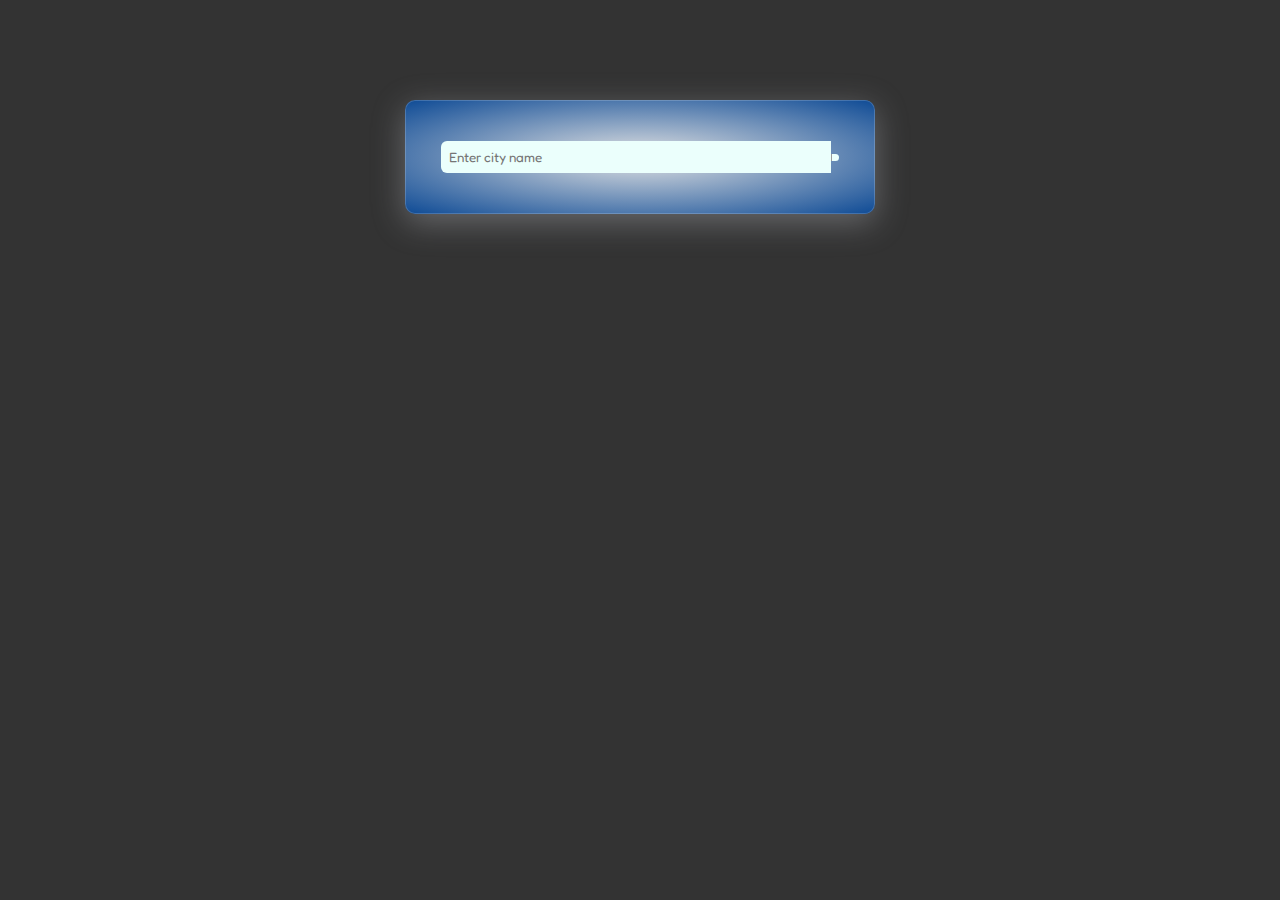
==== index.html @ 28a9e66c "Rename weather.html to index.html" ====
<!DOCTYPE html>
<html lang="en">
<head>
    <meta charset="UTF-8">
    <meta name="viewport" content="width=device-width, initial-scale=1.0">
    <link rel="stylesheet" href="https://cdnjs.cloudflare.com/ajax/libs/font-awesome/6.5.1/css/all.min.css"
        integrity="sha512-DTOQO9RWCH3ppGqcWaEA1BIZOC6xxalwEsw9c2QQeAIftl+Vegovlnee1c9QX4TctnWMn13TZye+giMm8e2LwA=="
        crossorigin="anonymous" referrerpolicy="no-referrer" />
    <link rel="stylesheet" href="weather.css">
    <title>Document</title>

</head>
<body>
    <div class="card">
        <div class="search">
            <input type="text" class="searchTerm" placeholder="Enter city name" spellcheck="false">
            <button type="button" class="searchButton">
                <i class="fa fa-search"></i>
            </button>
        </div>
        <div class="error">
            <p>This is a invalid city name</p>
        </div>

        <div class="weather">

            <img src="images/clear.png" class="weather-icon">
            <h1 class="temp">26°C</h1>
            <h3 class="city">Manila</h3>

                <div class="details">
                    <div class="col">
                        <img src="/images/humidity.png">
                        <div>
                            <p class="humidity">50%</p>
                            <p>Humidity</p>
                        </div>
                    </div>

                    <div class="col">
                        <img src="/images/wind.png">
                        <div>
                            <p class="wind">15km/h</p>
                            <p>Wind Speed</p>
                        </div>
                    </div>
                </div>
        </div>

        

    </div>
    </div>

    <script>
        const apiKey = "c14456dc13eec9a228f8e947c1c59892";
        const apiUrl = "https://api.openweathermap.org/data/2.5/weather?&units=metric&q=";
        
        const search = document.querySelector('.search input');
        const searchButton = document.querySelector('.searchButton');
        const weatherIcon = document.querySelector('.weather-icon');

        async function checkWeather(city){
            const response = await fetch(apiUrl + city + `&appid=${apiKey}`)

            if (response.status == 404) {
                document.querySelector(".error").style.display = "block";
                document.querySelector(".weather").style.display = "none";
            } else {
                var data = await response.json();
                        
                console.log(data);

                document.querySelector(".city").innerHTML = data.name;
                document.querySelector(".temp").innerHTML = Math.round(data.main.temp) + "°C";
                document.querySelector(".humidity").innerHTML = data.main.humidity + "%";
                document.querySelector(".wind").innerHTML = data.wind.speed + "km/h";


                if(data.weather[0].main== "Clouds"){
                    weatherIcon.src = "images/clouds.png";
                }else if(data.weather[0].main == "Clear"){
                    weatherIcon.src = "images/clear.png";
                }else if(data.weather[0].main == "Rain"){
                    weatherIcon.src = "images/rain.png";
                }else if(data.weather[0].main == "Mist"){
                    weatherIcon.src = "images/mist.png"
                }else if(data.weather[0].main == "Drizzle"){
                    weatherIcon.src = "images/drizzle.png"
                }else if(data.weather[0].main == "Thunderstorm"){
                    weatherIcon.src = "images/thunderstorm.png"
                }else if(data.weather[0].main == "Snow"){
                    weatherIcon.src = "images/snow.png"
                }   

                document.querySelector(".weather").style.display = "block"
                document.querySelector(".error").style.display = "none";
            }

        }
        
        searchButton.addEventListener('click', () => {
            checkWeather(search.value);
        })
        
        button
        
        search.addEventListener('keyup', (e) => {
            if (e.keyCode === 13) {
                checkWeather(search.value);
            }
        })






        




    </script>

</body>
</html>
---- weather.css ----
@import url('https://fonts.googleapis.com/css2?family=Dhurjati&family=Fredoka:wght@500&display=swap');

*{
    margin: 0;
    padding: 0;
    box-sizing: border-box;
    font-family: 'Fredoka';
}
body{
    background: #333;
}
.card{
    width: 90%;
    max-width: 470px;
    background: radial-gradient(#e3e3e3, #104c96)  ;
    box-shadow: 0 8px 32px 0 rgba(199, 200, 208, 0.37);
    backdrop-filter: blur(6.5px);
    -webkit-backdrop-filter: blur(6.5px);
    border-radius: 10px;
    border: 1px solid rgba(255, 255, 255, 0.18);
    justify-content: center;
    text-align: center;
    margin: 100px auto 0;
    padding: 40px 35px;
}
.search{
    width: 100%;
    display:flex;
    align-items: center;
    justify-content: center;
}
.search .searchTerm{
    width: 100%;
    padding: 8px;
    background-color: #ebfffc;
    outline: none;
    border: none;
    flex: 1;
    border-top-left-radius: 6px;
    border-bottom-left-radius: 6px;

}
.search .searchTerm:focus {
    box-shadow: 0 0 10px #eee;
}
.search button{
    padding: 3.5px;
    background-color: #ebfffc;
    outline: none;
    border: none;
    border-left: 1px solid #999;
    border-top-right-radius: 6px;
    border-bottom-right-radius: 6px;
    cursor: pointer;
}
.search button:hover {
    background-color: #ebfffc;
    border: 1px solid #999;
}
.search .fa-search{
    color: cadetblue;
    font-size: 25px;
    background-color: transparent;
}

.weather h1{
    font-size: 80px;
    font-weight: 500;
}
.weather h3 {
    font-size: 30px;
    font-weight: 400;
    margin-top: -10px
}

.details{
    display: flex;
    align-items: center;
    justify-content: space-between;
    padding: 0 20px;
    margin-top: 50px;
}
.weather-icon{
    width: 170px;
    margin-top: 30px;
}
.col{
    display: flex;
    align-items: left;
    justify-content: center;
}
.col img{
    width: 40px;
    margin-right: 10px;
}
.col p{
    color: #fff;

}

.humidity, .wind{
    font-size: 21px;
    color: #fff;  
}

.weather{
    display: none;
}

.error{
    text-align: left;
    margin-top: 10px;
    padding: 10px 0;
    font-size: 18px;
    color: #444;
    display: none;
}
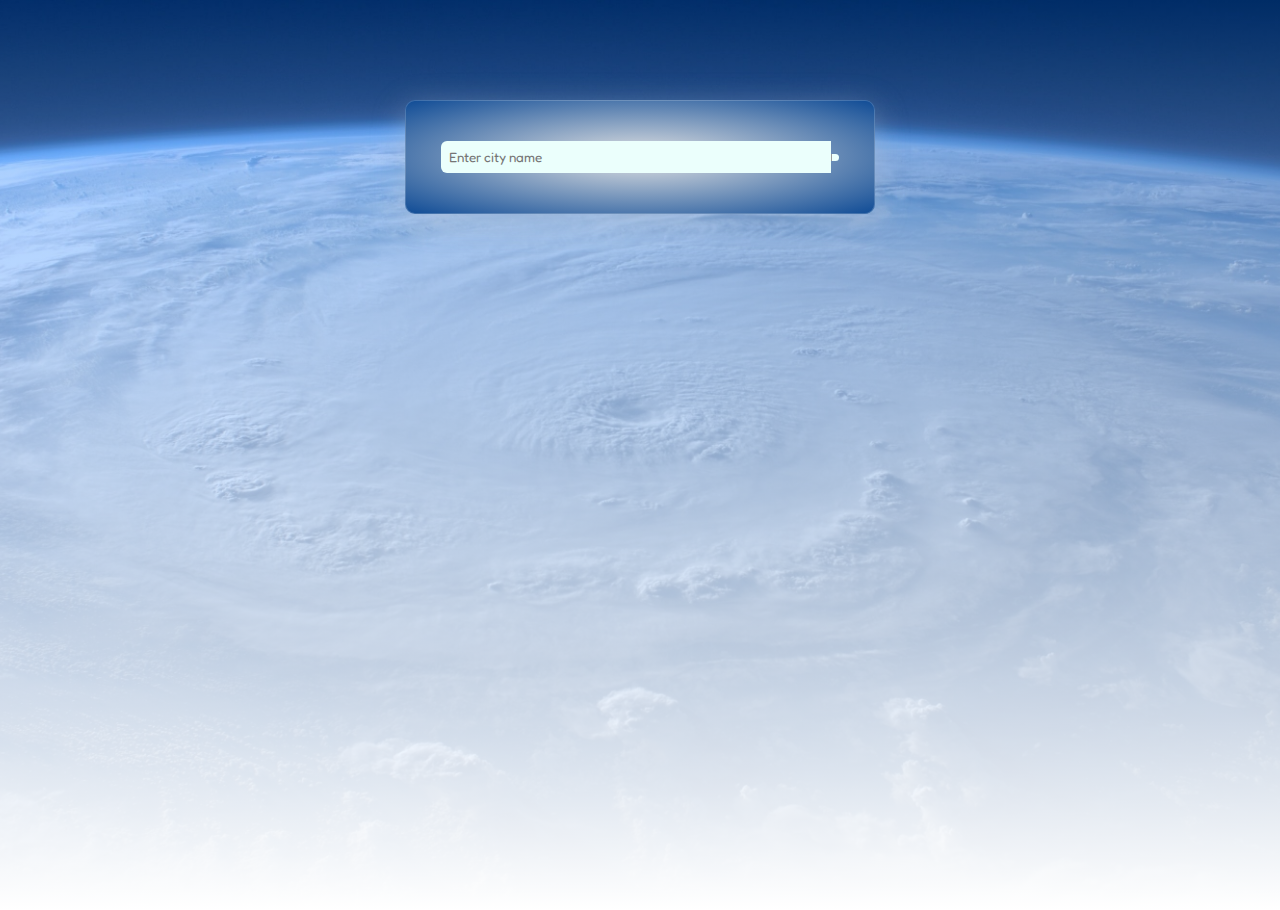
==== commit 7ab1e711: "Merge branch 'main' of https://github.com/thomarigabito/Weather_API" ====
--- a/index.html
+++ b/index.html
@@ -30,7 +30,7 @@
 
                 <div class="details">
                     <div class="col">
-                        <img src="/images/humidity.png">
+                        <img src="images/humidity.png">
                         <div>
                             <p class="humidity">50%</p>
                             <p>Humidity</p>
@@ -38,7 +38,7 @@
                     </div>
 
                     <div class="col">
-                        <img src="/images/wind.png">
+                        <img src="images/wind.png">
                         <div>
                             <p class="wind">15km/h</p>
                             <p>Wind Speed</p>
--- a/weather.css
+++ b/weather.css
@@ -7,7 +7,14 @@
     font-family: 'Fredoka';
 }
 body{
-    background: #333;
+    width: 100%;
+    height: 90vh;
+    background-image: linear-gradient(rgb(0, 110, 255, 0.4),#fff), url(images/pexels-pixabay-76969.jpg);
+    background-position: center;
+    background-size: cover;
+    background-repeat: no-repeat;
+    position: relative;
+
 }
 .card{
     width: 90%;
